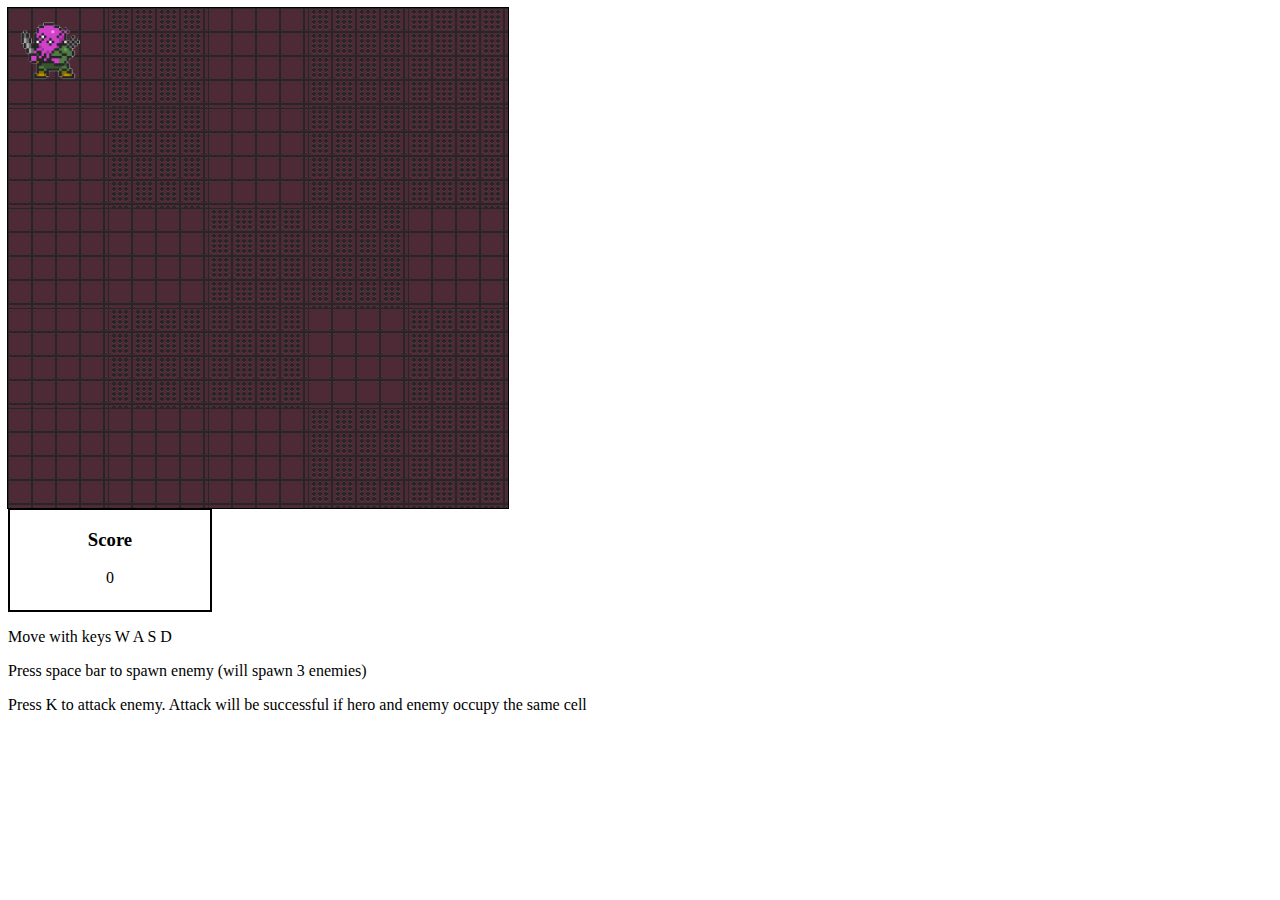
==== index.html @ a63fe30c "add scoreboard HTML and scoreboard increse on successful attack" ====
<!DOCTYPE html>
<html lang="en">

<head>
    <meta charset="utf-8">
    <title>JS Untitled Game</title>

    <meta name="author" content="Lindsay Kelsey">
    <meta name="viewport" content="width=device-width, initial-scale=1, maximum-scale=1, user-scalable=0">

    <link rel="stylesheet" href="css/main.css">
</head>

<body>

    <div id="container"></div>
    <img src="images/avatars/hero.png" id="hero">

    <div class="scoreboard">
  <h3>Score</h3>
  <span id="score">0</span>
</div>
  <p> Move with keys W A S D </p>
  <p> Press space bar to spawn enemy (will spawn 3 enemies)</p>
  <p>Press K to attack enemy. Attack will be successful if hero and enemy occupy the same cell</p>



    <script src="js/app.js"></script>

</body>

</html>
---- css/main.css ----
.tile {
  height:100px;
  width:100px;
  position:relative;
  float:left;
}


#container {
  width: 500px;
  height: 500px;
  position: relative;
  outline: 1px solid black;
}

#hero {
  z-index: 10;
  height: 60px;
  width: 60px;
  padding: 20px;
  position: absolute;

}

#heroattack {
  z-index: 10;
  height: 60px;
  width: 60px;
  padding: 20px;
  position: absolute;
  background-image: url("../images/avatars/hit.png");
}

.start {
  left: 0;
  top: 0;
}

#enemy {
  z-index: 9;
  height: 60px;
  width: 60px;
  padding: 20px;
  position: absolute;
}

#enemy1 {
  z-index: 9;
  height: 60px;
  width: 60px;
  padding: 20px;
  position: absolute;
}

#enemy2 {
  z-index: 9;
  height: 60px;
  width: 60px;
  padding: 20px;
  position: absolute;
}

#enemy3 {
  z-index: 9;
  height: 60px;
  width: 60px;
  padding: 20px;
  position: absolute;
}

.scoreboard {
  border: 2px solid black;
  width: 200px;
  height: 100px;
  text-align: center;
}


//********Animation to translate to the right********//

@-webkit-keyframes mover {
    0% { -webkit-transform: translateX(0); }
    100% { -webkit-transform: translateX(100px); }
}
@-moz-keyframes mover {
    0% { -moz-transform: translateX(0); }
    100% { -moz-transform: translateX(100px); }
}
@-o-keyframes mover {
    0% { -o-transform: translateX(0); }
    100% { -o-transform: translateX(100px); }
}
@keyframes mover {
    0% { transform: translateX(0); }
    100% { transform: translateX(100px); }
}


.box-mover {
      -webkit-animation: mover .5s ease-in-out forwards;
      -moz-animation: mover .5s ease-in-out forwards;
      -o-animation: mover .5s ease-in-out forwards;
      animation: mover .5s ease-in-out forwards;
  }
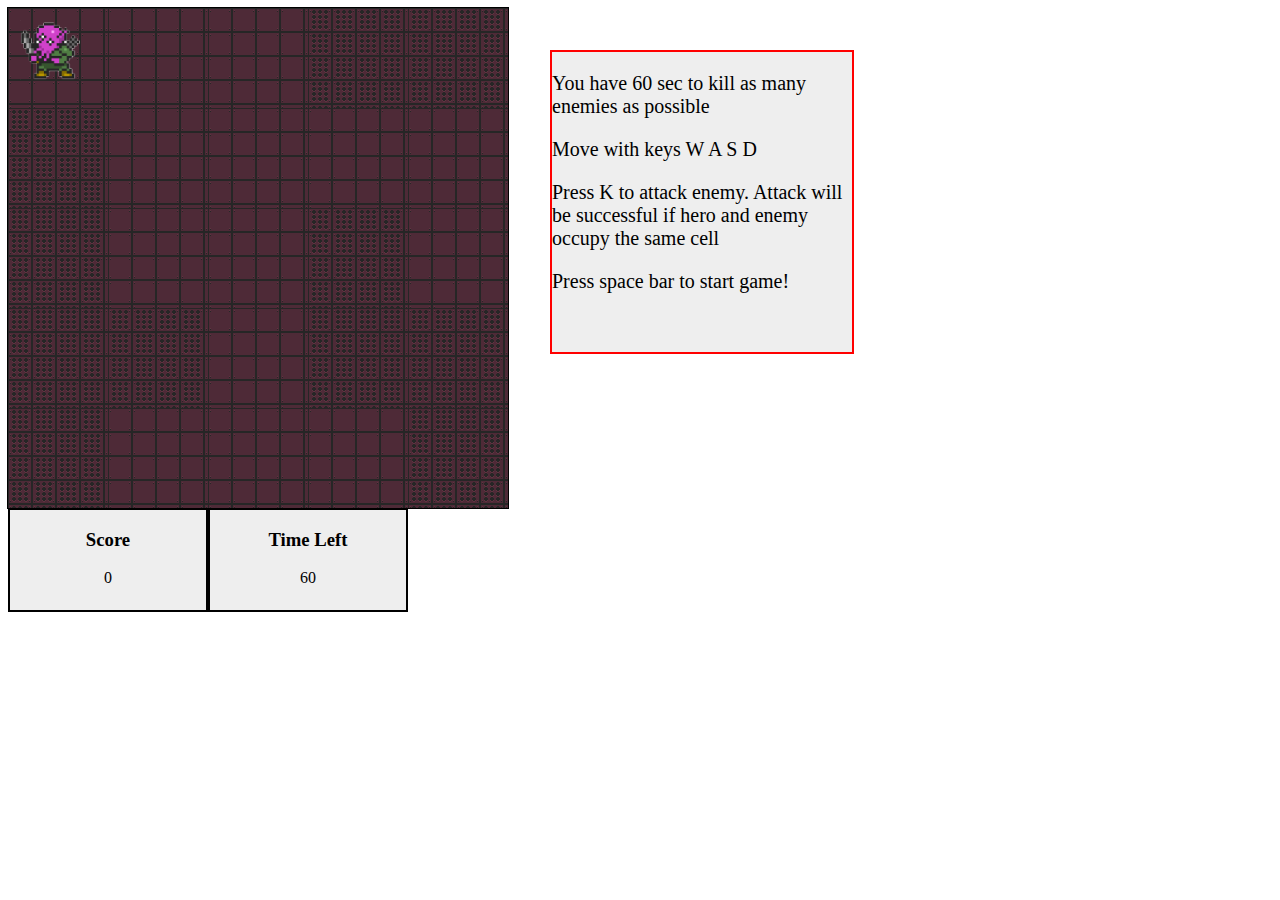
==== commit dffbd452: "added game over and game reset" ====
--- a/index.html
+++ b/index.html
@@ -12,18 +12,28 @@
 </head>
 
 <body>
+  <main id="main">
 
     <div id="container"></div>
     <img src="images/avatars/hero.png" id="hero">
 
+<div class="info">
     <div class="scoreboard">
   <h3>Score</h3>
-  <span id="score">0</span>
+  <p id="score">0</p>
+  </div>
+  <div class="timer">
+  <h3>Time Left</h3>
+  <p id="timer"></p>
+  </div>
 </div>
+<div id="instructions">
+  <p>You have 60 sec to kill as many enemies as possible</p>
   <p> Move with keys W A S D </p>
-  <p> Press space bar to spawn enemy (will spawn 3 enemies)</p>
   <p>Press K to attack enemy. Attack will be successful if hero and enemy occupy the same cell</p>
-
+  <p> Press space bar to start game!</p>
+</div>
+</main>
 
 
     <script src="js/app.js"></script>
--- a/css/main.css
+++ b/css/main.css
@@ -75,6 +75,46 @@
   text-align: center;
 }
 
+.timer {
+  border: 2px solid black;
+  width: 200px;
+  height: 100px;
+  text-align: center;
+
+}
+
+.info{
+    width: 400px;
+    background-color:#eee;
+    display:flex;
+}
+
+#gameover {
+  width: 300px;
+  height: 200px;
+  z-index: 12;
+  position: absolute;
+  top: 100px;
+  left: 100px;
+  background-color: #eee;
+  border: 2px solid red;
+  text-align: center;
+  font-size: 20px;
+}
+
+#instructions {
+  width: 300px;
+  height: 300px;
+  z-index: 12;
+  position: absolute;
+  top: 50px;
+  left: 550px;
+  background-color: #eee;
+  border: 2px solid red;
+  text-align: left;
+  font-size: 20px;
+}
+
 
 //********Animation to translate to the right********//
 
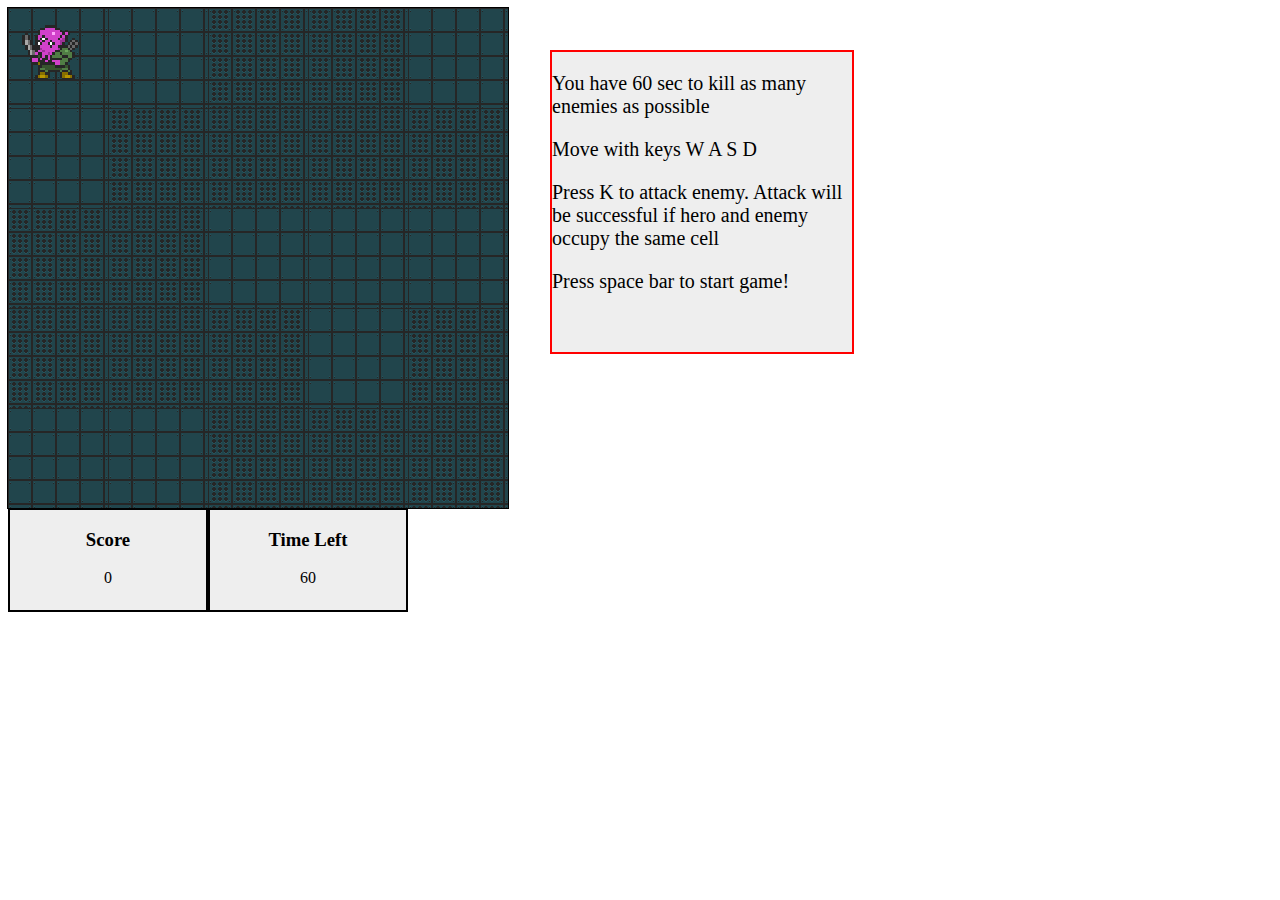
==== commit c68daf11: "added sprite animations" ====
--- a/index.html
+++ b/index.html
@@ -15,7 +15,7 @@
   <main id="main">
 
     <div id="container"></div>
-    <img src="images/avatars/hero.png" id="hero">
+    <div id="hero"></div>
 
 <div class="info">
     <div class="scoreboard">
@@ -35,7 +35,6 @@
 </div>
 </main>
 
-
     <script src="js/app.js"></script>
 
 </body>
--- a/css/main.css
+++ b/css/main.css
@@ -13,14 +13,7 @@
   outline: 1px solid black;
 }
 
-#hero {
-  z-index: 10;
-  height: 60px;
-  width: 60px;
-  padding: 20px;
-  position: absolute;
 
-}
 
 #heroattack {
   z-index: 10;
@@ -44,29 +37,7 @@
   position: absolute;
 }
 
-#enemy1 {
-  z-index: 9;
-  height: 60px;
-  width: 60px;
-  padding: 20px;
-  position: absolute;
-}
 
-#enemy2 {
-  z-index: 9;
-  height: 60px;
-  width: 60px;
-  padding: 20px;
-  position: absolute;
-}
-
-#enemy3 {
-  z-index: 9;
-  height: 60px;
-  width: 60px;
-  padding: 20px;
-  position: absolute;
-}
 
 .scoreboard {
   border: 2px solid black;
@@ -142,3 +113,74 @@
       -o-animation: mover .5s ease-in-out forwards;
       animation: mover .5s ease-in-out forwards;
   }
+
+  /******Sprite Test*******/
+
+  #hero {
+    z-index: 10;
+    height: 60px;
+    width: 60px;
+    margin: 20px;
+    position: absolute;
+
+  }
+
+  #hero {
+    background-image: url("../images/avatars/herosprite.png");
+    background-position: 0 0;
+    animation-name: run-x;
+    animation-duration: 0.8s;
+    animation-iteration-count: infinite;
+    animation-timing-function: steps(2);
+}
+
+@keyframes run-x {
+    from {
+        background-position-x: 0;
+    }
+    to {
+        background-position-x: -120px;
+    }
+}
+
+#enemy1 {
+  z-index: 9;
+  height: 60px;
+  width: 60px;
+  margin: 20px;
+  position: absolute;
+  background-image: url("../images/avatars/enemysprite.png");
+  background-position: 0 0;
+  animation-name: run-x;
+  animation-duration: 0.8s;
+  animation-iteration-count: infinite;
+  animation-timing-function: steps(2);
+}
+
+#enemy2 {
+  z-index: 9;
+  height: 60px;
+  width: 60px;
+  margin: 20px;
+  position: absolute;
+  background-image: url("../images/avatars/enemysprite.png");
+  background-position: 0 0;
+  animation-name: run-x;
+  animation-duration: 0.8s;
+  animation-iteration-count: infinite;
+  animation-timing-function: steps(2);
+}
+
+#enemy3 {
+  z-index: 9;
+  height: 60px;
+  width: 60px;
+  margin: 20px;
+  position: absolute;
+  background-image: url("../images/avatars/enemysprite.png");
+  background-position: 0 0;
+  animation-name: run-x;
+  animation-duration: 0.8s;
+  animation-iteration-count: infinite;
+  animation-timing-function: steps(2);
+}
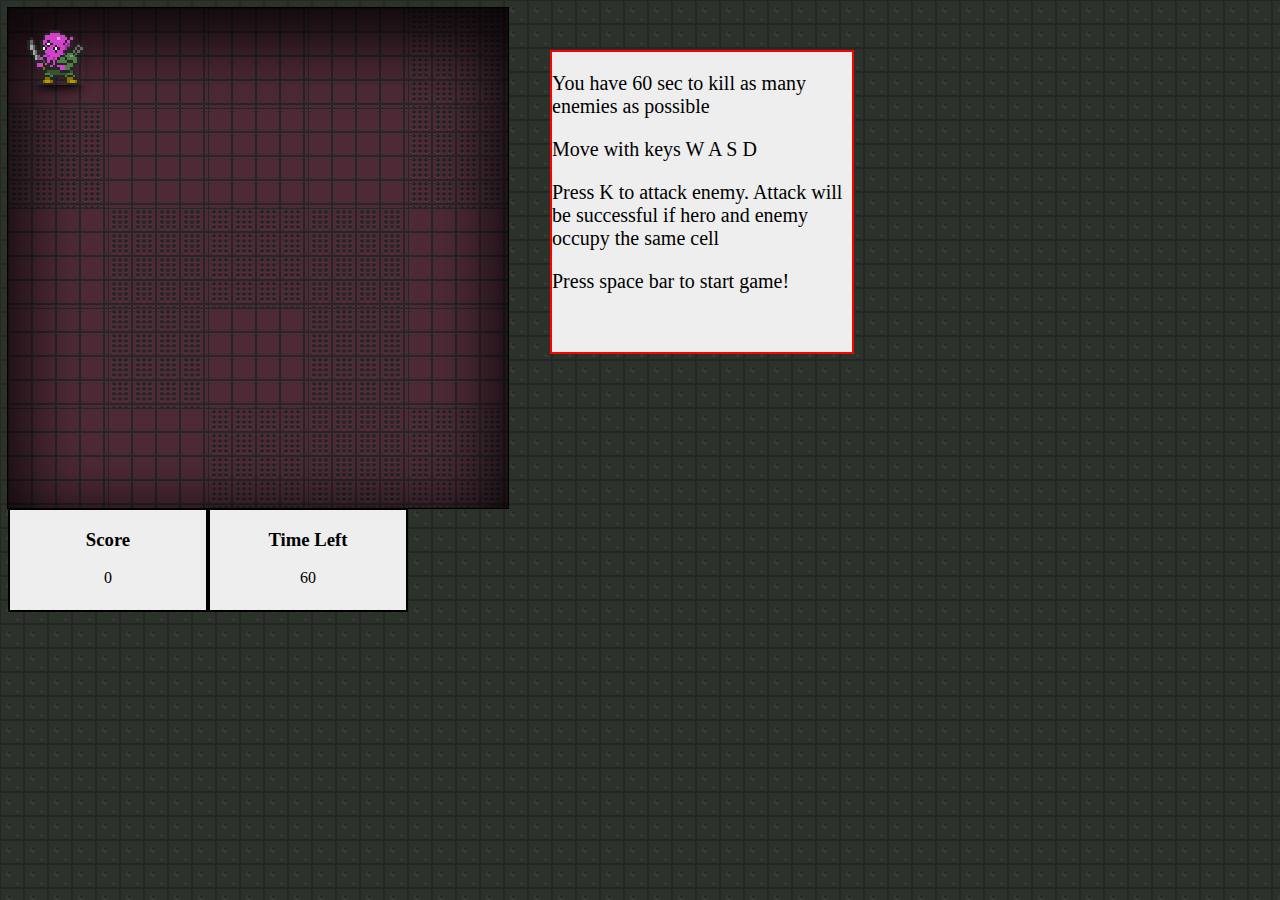
==== commit 6683c89b: "add bg, drop shadows, box shadow" ====
--- a/index.html
+++ b/index.html
@@ -13,10 +13,10 @@
 
 <body>
   <main id="main">
-
+<div id="shadow"></div>
     <div id="container"></div>
     <div id="hero"></div>
-
+</div>
 <div class="info">
     <div class="scoreboard">
   <h3>Score</h3>
--- a/css/main.css
+++ b/css/main.css
@@ -120,8 +120,10 @@
     z-index: 10;
     height: 60px;
     width: 60px;
-    margin: 20px;
+    margin: 25px;
     position: absolute;
+
+     box-shadow: 4px 13px 10px -10px black;
 
   }
 
@@ -147,7 +149,7 @@
   z-index: 9;
   height: 60px;
   width: 60px;
-  margin: 20px;
+  margin: 25px;
   position: absolute;
   background-image: url("../images/avatars/enemysprite.png");
   background-position: 0 0;
@@ -155,13 +157,14 @@
   animation-duration: 0.8s;
   animation-iteration-count: infinite;
   animation-timing-function: steps(2);
+  box-shadow: 1px 13px 10px -10px black;
 }
 
 #enemy2 {
   z-index: 9;
   height: 60px;
   width: 60px;
-  margin: 20px;
+  margin: 25px;
   position: absolute;
   background-image: url("../images/avatars/enemysprite.png");
   background-position: 0 0;
@@ -169,13 +172,14 @@
   animation-duration: 0.8s;
   animation-iteration-count: infinite;
   animation-timing-function: steps(2);
+  box-shadow: 1px 13px 10px -10px black;
 }
 
 #enemy3 {
   z-index: 9;
   height: 60px;
   width: 60px;
-  margin: 20px;
+  margin: 25px;
   position: absolute;
   background-image: url("../images/avatars/enemysprite.png");
   background-position: 0 0;
@@ -183,4 +187,21 @@
   animation-duration: 0.8s;
   animation-iteration-count: infinite;
   animation-timing-function: steps(2);
-}
+  box-shadow: 1px 13px 10px -10px black;
+}
+
+body {
+  background-image: url("../images/ui/2.png");
+}
+
+
+
+#shadow {
+  position: absolute;
+  width: 500px;
+  height: 500px;
+  z-index: 2;
+  -webkit-box-shadow: inset 0px 20px 66px 12px rgba(0,0,0,0.89);
+-moz-box-shadow: inset 0px 20px 66px 12px rgba(0,0,0,0.89);
+box-shadow: inset 0px 20px 66px 12px rgba(0,0,0,0.89);
+}
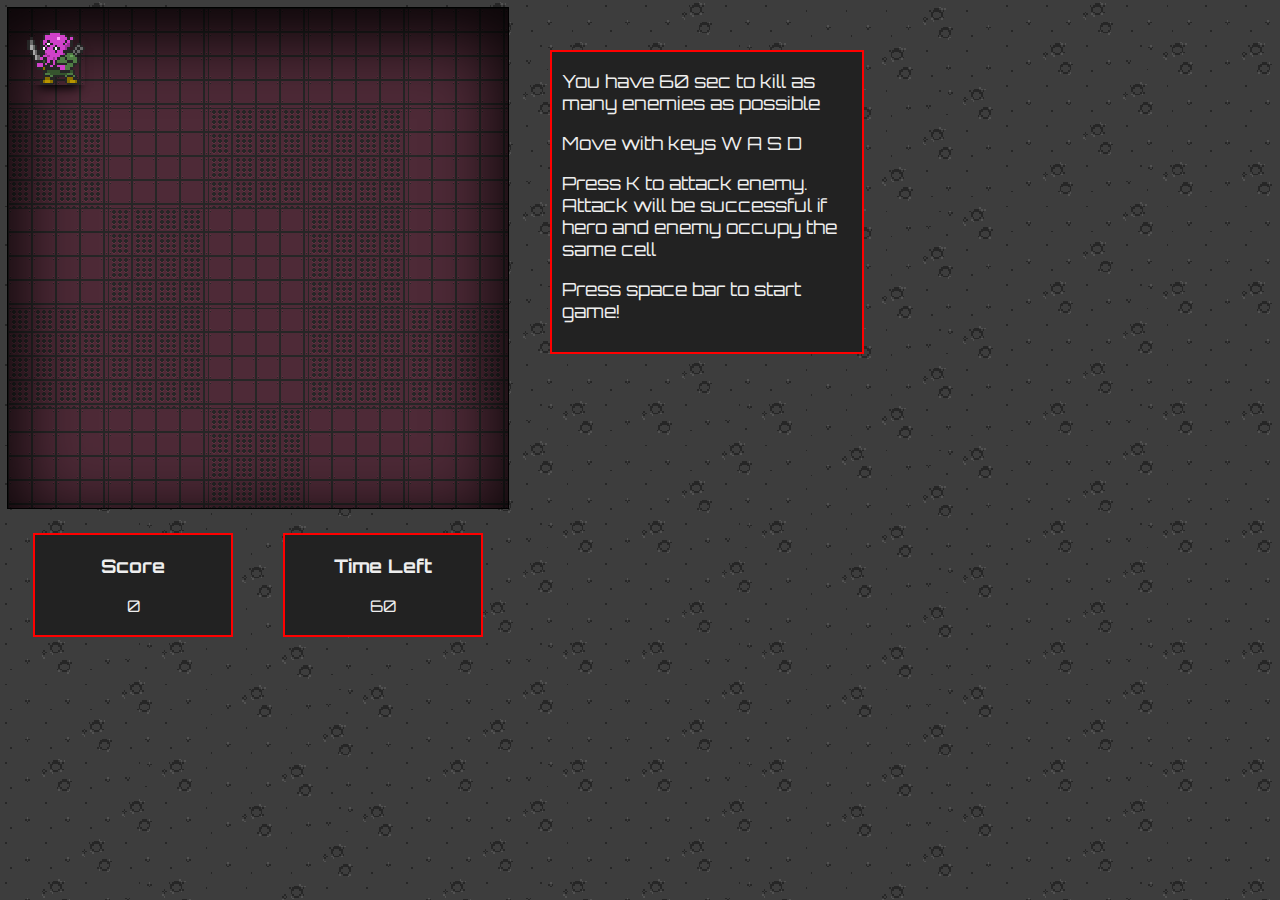
==== commit cf275b3d: "added styling" ====
--- a/index.html
+++ b/index.html
@@ -7,7 +7,7 @@
 
     <meta name="author" content="Lindsay Kelsey">
     <meta name="viewport" content="width=device-width, initial-scale=1, maximum-scale=1, user-scalable=0">
-
+    <link href="https://fonts.googleapis.com/css?family=Orbitron" rel="stylesheet">
     <link rel="stylesheet" href="css/main.css">
 </head>
 
--- a/css/main.css
+++ b/css/main.css
@@ -40,37 +40,48 @@
 
 
 .scoreboard {
-  border: 2px solid black;
+  border: 2px solid red;
   width: 200px;
   height: 100px;
   text-align: center;
+  font-family: 'Orbitron', sans-serif;
+  margin: 25px;
+  background-color: #222;
+  color: #eee;
+
 }
 
 .timer {
-  border: 2px solid black;
+  border: 2px solid red;
   width: 200px;
   height: 100px;
   text-align: center;
+  font-family: 'Orbitron', sans-serif;
+  margin: 25px;
+  background-color: #222;
+  color: #eee;
+
 
 }
 
 .info{
-    width: 400px;
-    background-color:#eee;
+    width: 500px;
     display:flex;
 }
 
 #gameover {
   width: 300px;
-  height: 200px;
+  height: 150px;
   z-index: 12;
   position: absolute;
   top: 100px;
   left: 100px;
-  background-color: #eee;
+  background-color: #222;
   border: 2px solid red;
   text-align: center;
   font-size: 20px;
+  font-family: 'Orbitron', sans-serif;
+  color: #eee;
 }
 
 #instructions {
@@ -80,10 +91,13 @@
   position: absolute;
   top: 50px;
   left: 550px;
-  background-color: #eee;
+  background-color: #222;
   border: 2px solid red;
   text-align: left;
-  font-size: 20px;
+  font-size: 18px;
+  font-family: 'Orbitron', sans-serif;
+  color: #eee;
+  padding-left: 10px;
 }
 
 
@@ -191,7 +205,7 @@
 }
 
 body {
-  background-image: url("../images/ui/2.png");
+  background-image: url("../images/ui/worldbg.png");
 }
 
 
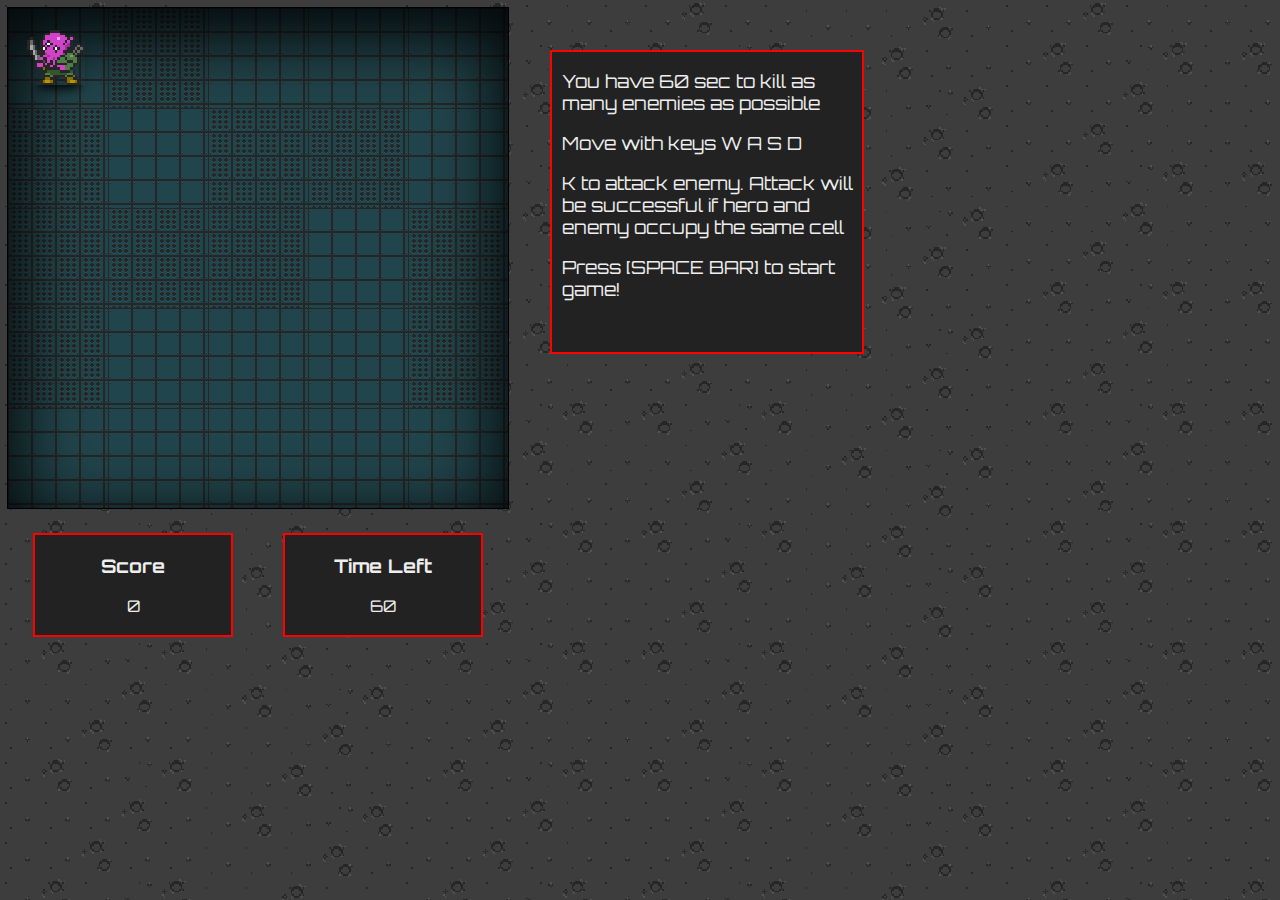
==== commit 58fc9996: "update keycodes" ====
--- a/index.html
+++ b/index.html
@@ -30,8 +30,8 @@
 <div id="instructions">
   <p>You have 60 sec to kill as many enemies as possible</p>
   <p> Move with keys W A S D </p>
-  <p>Press K to attack enemy. Attack will be successful if hero and enemy occupy the same cell</p>
-  <p> Press space bar to start game!</p>
+  <p>K to attack enemy. Attack will be successful if hero and enemy occupy the same cell</p>
+  <p> Press [SPACE BAR] to start game!</p>
 </div>
 </main>
 
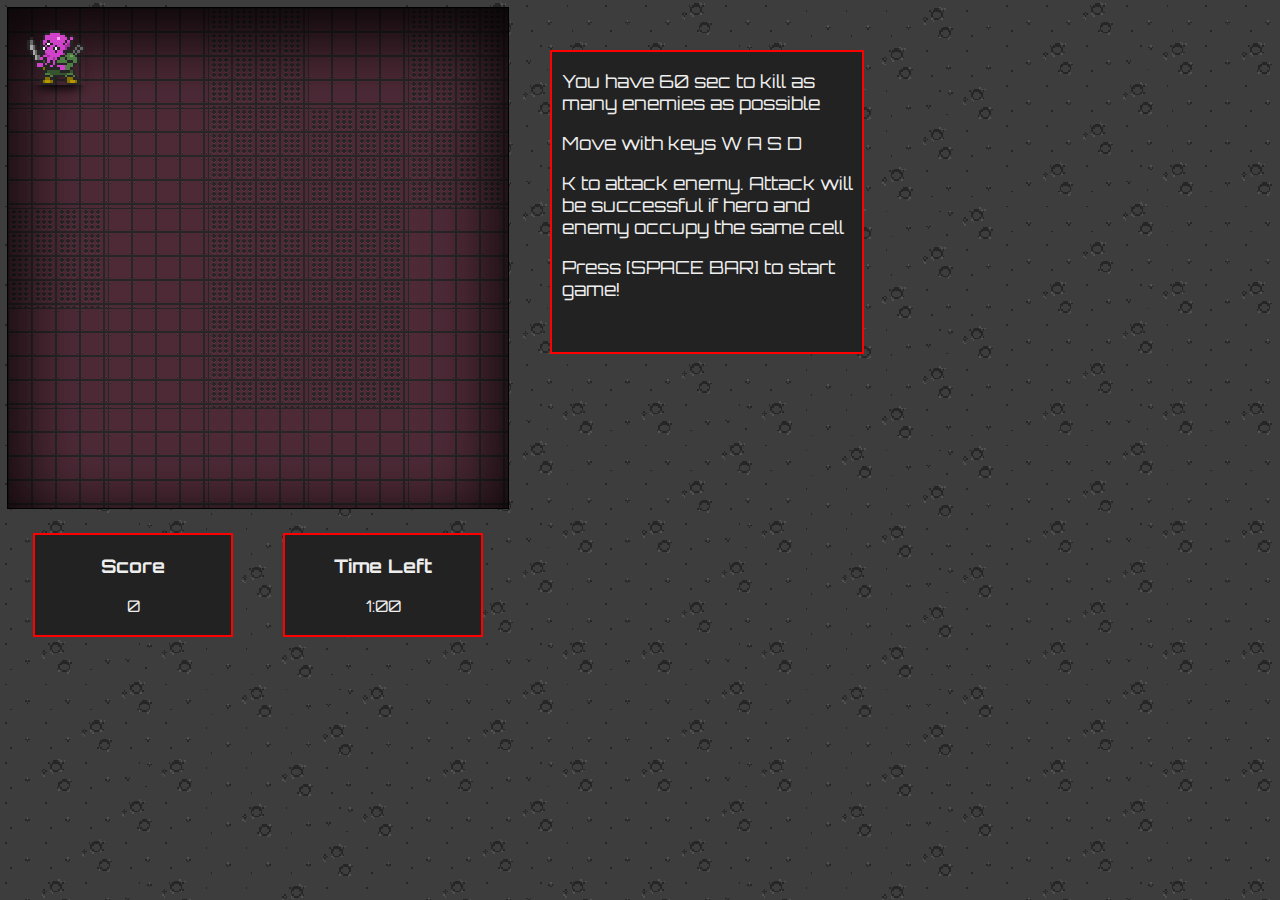
==== commit 9b34cebb: "fixed timer doubling in speed on respawn" ====
--- a/index.html
+++ b/index.html
@@ -24,7 +24,7 @@
   </div>
   <div class="timer">
   <h3>Time Left</h3>
-  <p id="timer"></p>
+  <div id="timer2">1:00</div>
   </div>
 </div>
 <div id="instructions">
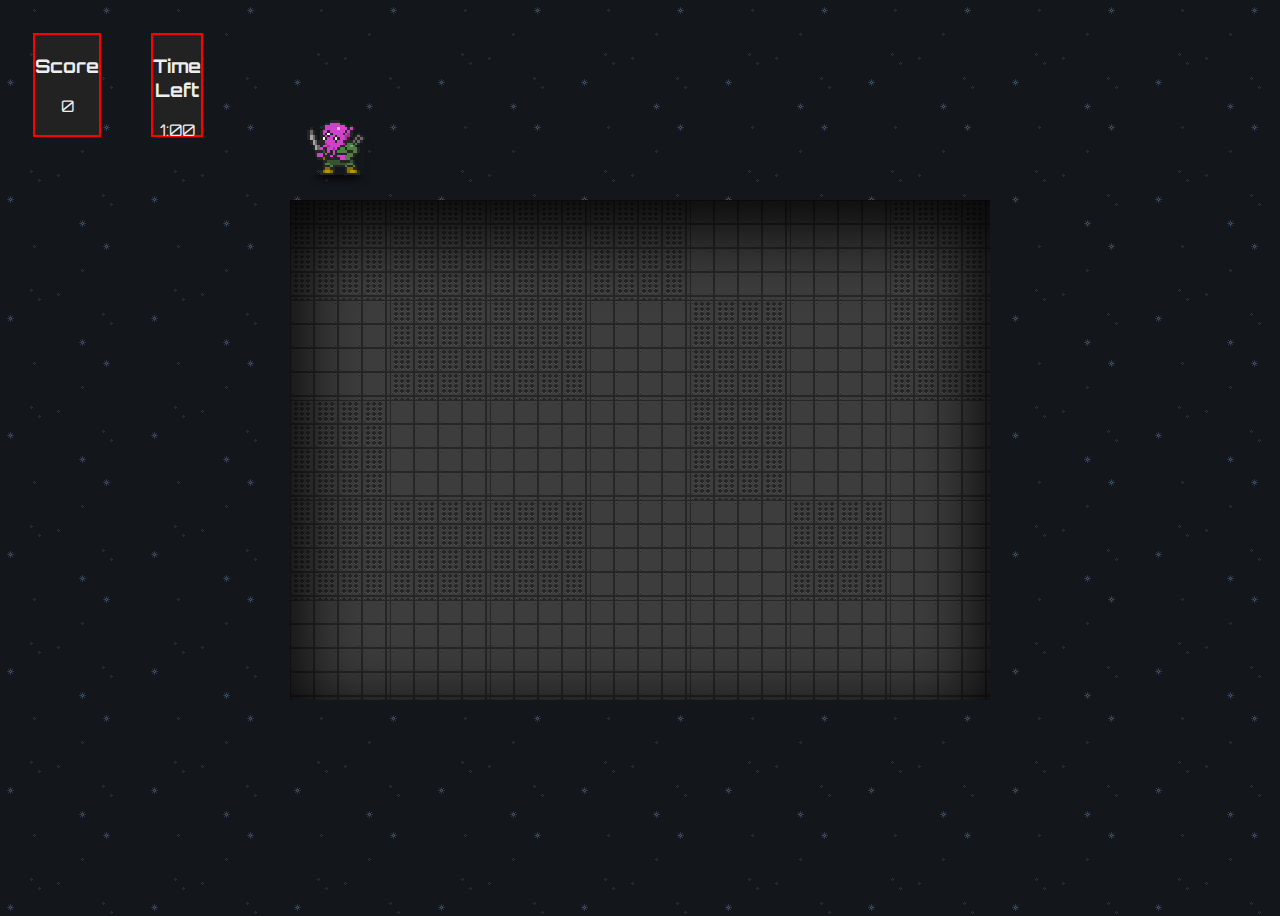
==== commit 60d4abac: "changing js variables into objects" ====
--- a/index.html
+++ b/index.html
@@ -27,12 +27,6 @@
   <div id="timer2">1:00</div>
   </div>
 </div>
-<div id="instructions">
-  <p>You have 60 sec to kill as many enemies as possible</p>
-  <p> Move with keys W A S D </p>
-  <p>K to attack enemy. Attack will be successful if hero and enemy occupy the same cell</p>
-  <p> Press [SPACE BAR] to start game!</p>
-</div>
 </main>
 
     <script src="js/app.js"></script>
--- a/css/main.css
+++ b/css/main.css
@@ -5,12 +5,34 @@
   float:left;
 }
 
+#main {
+  height: 100vh;
+  width: 100%;
+}
+
 
 #container {
-  width: 500px;
+  position:absolute;
+  width: 700px;
   height: 500px;
-  position: relative;
-  outline: 1px solid black;
+  top: 50%;
+  left: 50%;
+  transform: translate(-50%, -50%);
+
+}
+
+#shadow {
+  position: absolute;
+  margin: auto;
+  width: 700px;
+  height: 500px;
+  top: 50%;
+  left: 50%;
+  transform: translate(-50%, -50%);
+  z-index: 2;
+  -webkit-box-shadow: inset 0px 20px 66px 12px rgba(0,0,0,0.89);
+-moz-box-shadow: inset 0px 20px 66px 12px rgba(0,0,0,0.89);
+box-shadow: inset 0px 20px 66px 12px rgba(0,0,0,0.89);
 }
 
 
@@ -25,8 +47,8 @@
 }
 
 .start {
-  left: 0;
-  top: 0;
+  left: 290px;
+  top: 100px;
 }
 
 #enemy {
@@ -65,7 +87,8 @@
 }
 
 .info{
-    width: 500px;
+    width: 200px;
+    height: 500px;
     display:flex;
 }
 
@@ -134,7 +157,7 @@
     z-index: 10;
     height: 60px;
     width: 60px;
-    margin: 25px;
+    margin: 15px;
     position: absolute;
 
      box-shadow: 4px 13px 10px -10px black;
@@ -207,15 +230,3 @@
 body {
   background-image: url("../images/ui/worldbg.png");
 }
-
-
-
-#shadow {
-  position: absolute;
-  width: 500px;
-  height: 500px;
-  z-index: 2;
-  -webkit-box-shadow: inset 0px 20px 66px 12px rgba(0,0,0,0.89);
--moz-box-shadow: inset 0px 20px 66px 12px rgba(0,0,0,0.89);
-box-shadow: inset 0px 20px 66px 12px rgba(0,0,0,0.89);
-}
